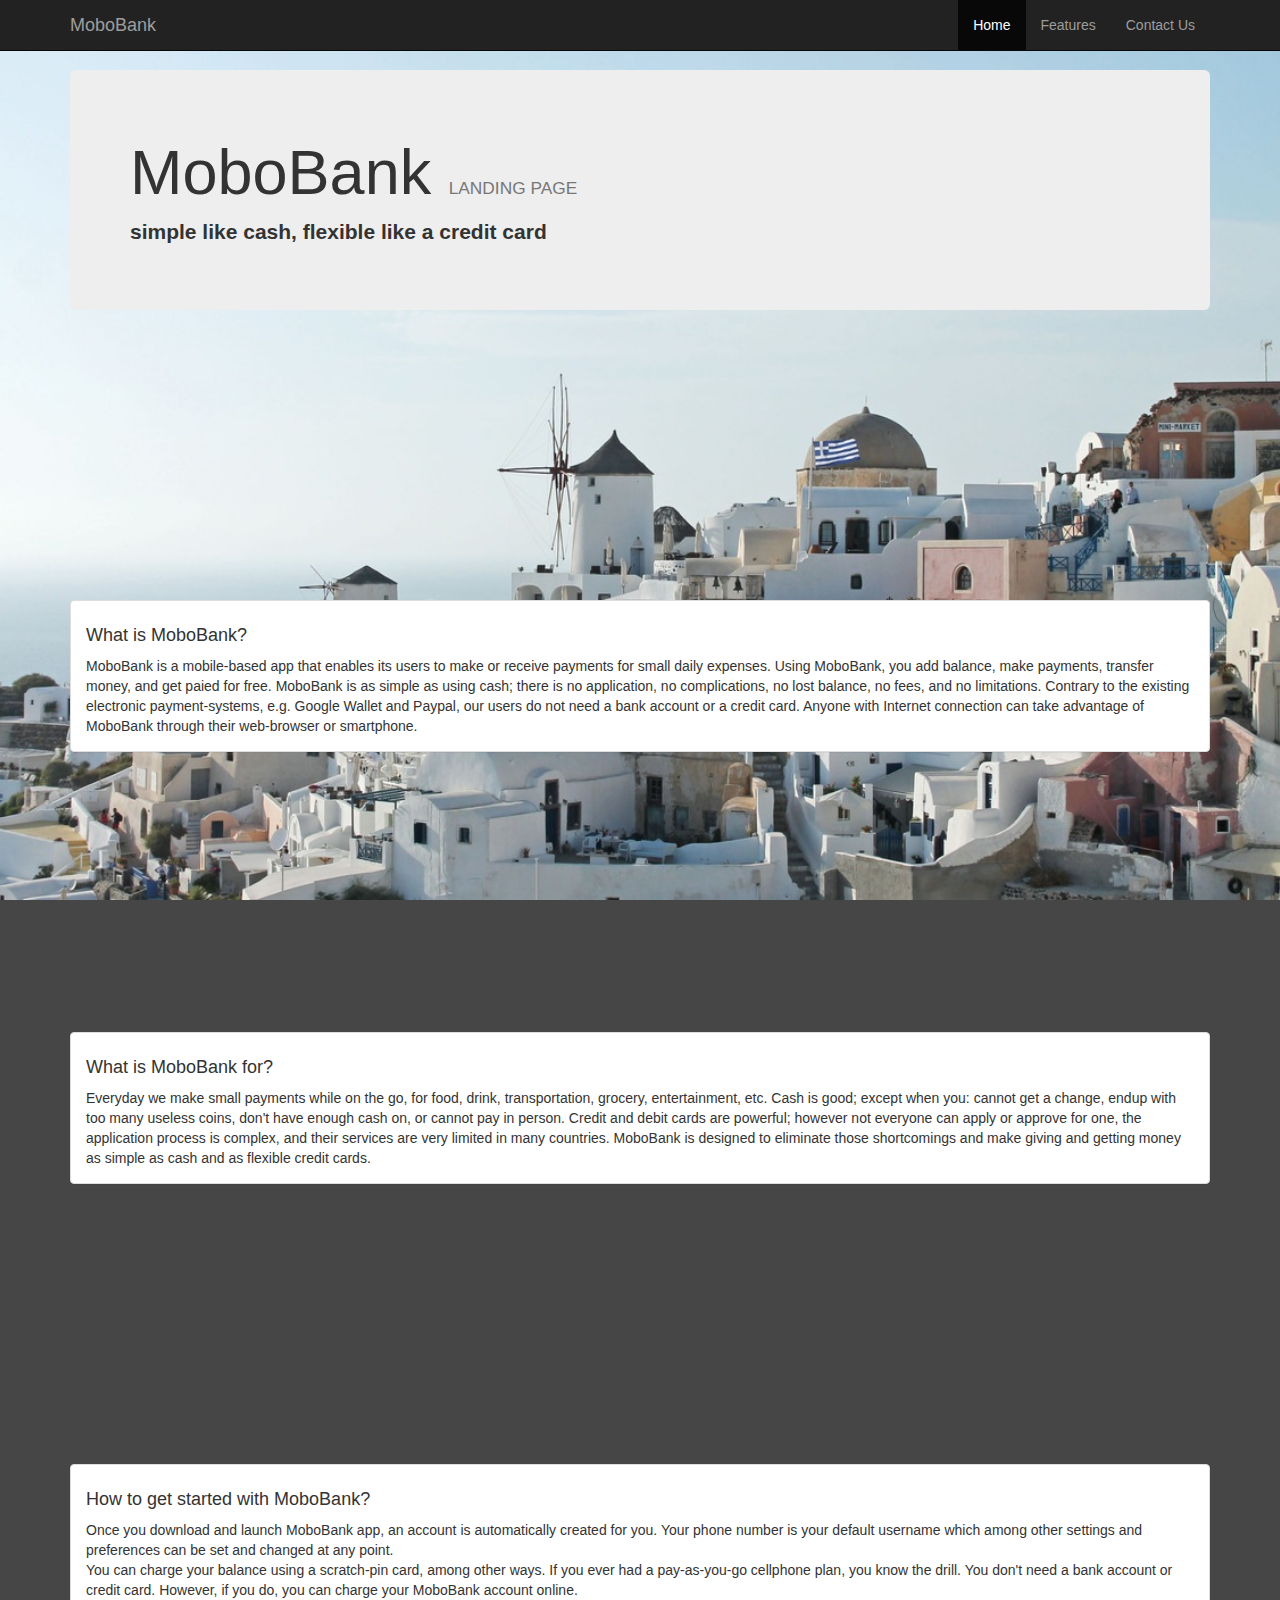
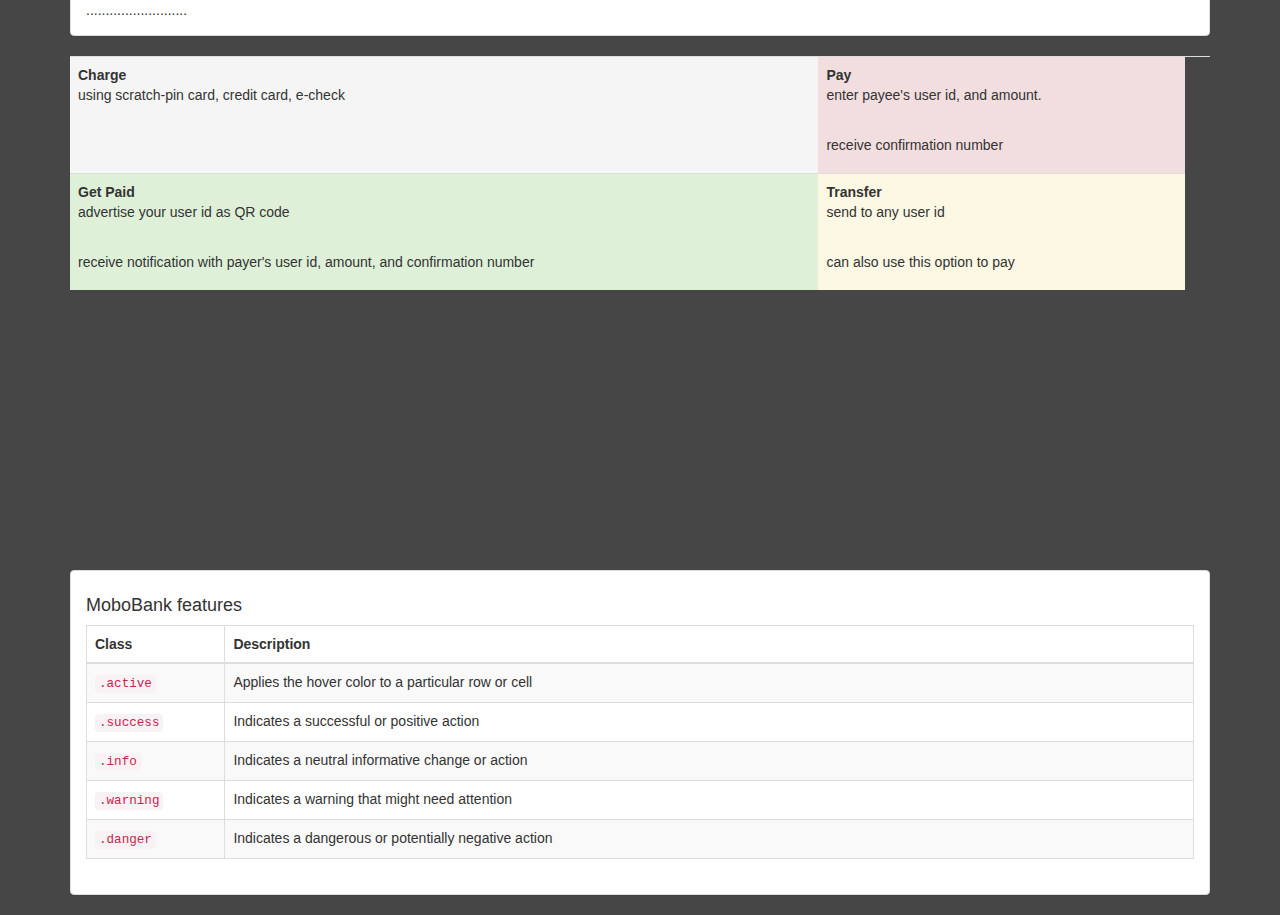
==== MoboBank.com/index.html @ 6861070d "1st" ====
<!DOCTYPE html>
<html>
<head>
	<meta name="viewport" content="width=device-width, initial-scale=1">
	<link rel="stylesheet" href="css/bootstrap.min.css">
	<link rel="stylesheet" type="text/css" href="css/std.css">

	<title>MoboBank Landing Page</title>
</head>
<body>

	<nav class="navbar navbar-inverse navbar-fixed-top">
	<div class="container">
		<div class="navbar-header">
      			<a class="navbar-brand" href="#">MoboBank</a>

			<button type="button" class="navbar-toggle" data-toggle="collapse" data-target="#topMenu">
				<span class="icon-bar"></span>
				<span class="icon-bar"></span>
				<span class="icon-bar"></span>
			</button>


		</div>
		
		<div class="collapse navbar-collapse navbar-right" id="topMenu">
			<ul class="nav navbar-nav">
				<li class="active"><a href="#">Home</a></li>
				<li><a href="#">Features</a></li>
				<li><a href="#">Contact Us</a></li>
			</ul>
		</div>
	</div>
	</nav>

	
	<div class="container">	
	<div class="jumbotron">
	<h1>MoboBank <small><small><small class="text-uppercase">landing page</small></small></small></h1>
	<p><strong>simple like cash, flexible like a credit card</strong></p>
	</div></div>
	

<br><br><br><br><br><br><br><br><br><br><br><br><br>
	<div class="container">
	<div class="panel panel-default">
	<div class="panel-body">
	<h4>What is MoboBank?</h4>
	MoboBank is a mobile-based app that enables its users to make or receive payments for small daily expenses. Using MoboBank, you add balance, make payments, transfer money, and get paied for free. MoboBank is as simple as using cash; there is no application, no complications, no lost balance, no fees, and no limitations. Contrary to the existing electronic payment-systems, e.g. Google Wallet and Paypal, our users do not need a bank account or a credit card. Anyone with Internet connection can take advantage of MoboBank through their web-browser or smartphone.
	</div></div></div>


<br><br><br><br><br><br><br><br><br><br><br><br><br>

	<div class="container">
	<div class="panel panel-default">
	<div class="panel-body">
	<h4>What is MoboBank for?</h4>
	Everyday we make small payments while on the go, for food, drink, transportation, grocery, entertainment, etc. Cash is good; except when you: cannot get a 		change, endup with too many useless coins, don't have enough cash on, or cannot pay in person. Credit and debit cards are powerful; however not everyone can 		apply or approve for one, the application process is complex, and their services are very limited in many countries. MoboBank is designed to eliminate those 		shortcomings and make giving and getting money as simple as cash and as flexible credit cards.
	</div></div></div>

<br><br><br><br><br><br><br><br><br><br><br><br><br>

	
	<div class="container">
	<div class="panel panel-default">
	<div class="panel-body">
	<h4>How to get started with MoboBank?</h4>
	Once you download and launch MoboBank app, an account is automatically created for you. Your phone number is your default username which among other settings and 		preferences can be set and changed at any point. <br>
	You can charge your balance using a scratch-pin card, among other ways. If you ever had a pay-as-you-go cellphone plan, you know the drill. You don't need a bank 		account or credit card. However, if you do, you can charge your MoboBank account online.<br>
	..........................
	</div></div></div>

	<div class="container">
	<div class="table-responsive">
	<table class="table">
	<tbody>
	<tr>
	<td class="active"> <!--col-xs-offset-1 col-xs-10 col-md-offset-1 col-md-4 bg-primary -->
		<strong>Charge</strong>
		<p>using scratch-pin card, credit card, e-check</p>
	</td>

	<td class="danger">
		<strong>Pay</strong>
		<p>enter payee's user id, and amount.</p>
		<br>receive confirmation number</p>
	<td>

	</tr>

	<tr>
	
	<td class="success">
		<strong>Get Paid</strong>
		<p>advertise your user id as QR code</p>
		<br>receive notification with payer's user id, amount, and confirmation number</p>
	</td>
	
	<td class="warning">
		<strong>Transfer</strong>
		<p>send to any user id</p>
		<br>can also use this option to pay</p>
	</td>
	</tr>
	</tbody>
	</table>
	</div></div>

<br><br><br><br><br><br><br><br><br><br><br><br><br>


	<div class="container">
	<div class="panel panel-default">
	<div class="panel-body">		<!--features (what is)-->
	<h4>MoboBank features</h4>
	<div class="table-responsive">
    <table class="table table-bordered table-striped">
      <colgroup>
        <col class="col-xs-1">
        <col class="col-xs-7">
      </colgroup>
      <thead>
        <tr>
          <th>Class</th>
          <th>Description</th>
        </tr>
      </thead>
      <tbody>
        <tr>
          <td>
            <code>.active</code>
          </td>
          <td>Applies the hover color to a particular row or cell</td>
        </tr>
        <tr>
          <td>
            <code>.success</code>
          </td>
          <td>Indicates a successful or positive action</td>
        </tr>
        <tr>
          <td>
            <code>.info</code>
          </td>
          <td>Indicates a neutral informative change or action</td>
        </tr>
        <tr>
          <td>
            <code>.warning</code>
          </td>
          <td>Indicates a warning that might need attention</td>
        </tr>
        <tr>
          <td>
            <code>.danger</code>
          </td>
          <td>Indicates a dangerous or potentially negative action</td>
        </tr>
      </tbody>
    </table>
  </div>
	</div></div></div>

    	<script src="js/jquery-2.1.1.min.js"></script>
	<script src="js/bootstrap.min.js"></script>
</body>
</html>
---- MoboBank.com/css/std.css ----
body {
	background-image: url(img/greece-2.jpg);
	background-position: center center;
	background-repeat: no-repeat;
	background-attachment: fixed;
	background-size: cover;
	background-color: #464646;
	padding-top: 70px;
} 

@media only screen and (max-width: 767px) {
	body {
		background-image: url(img/greece-2_mobile_768.jpg);
	}
}

section {
	background-color: rgba(0, 0, 0, 0.6);
	color: white;
}
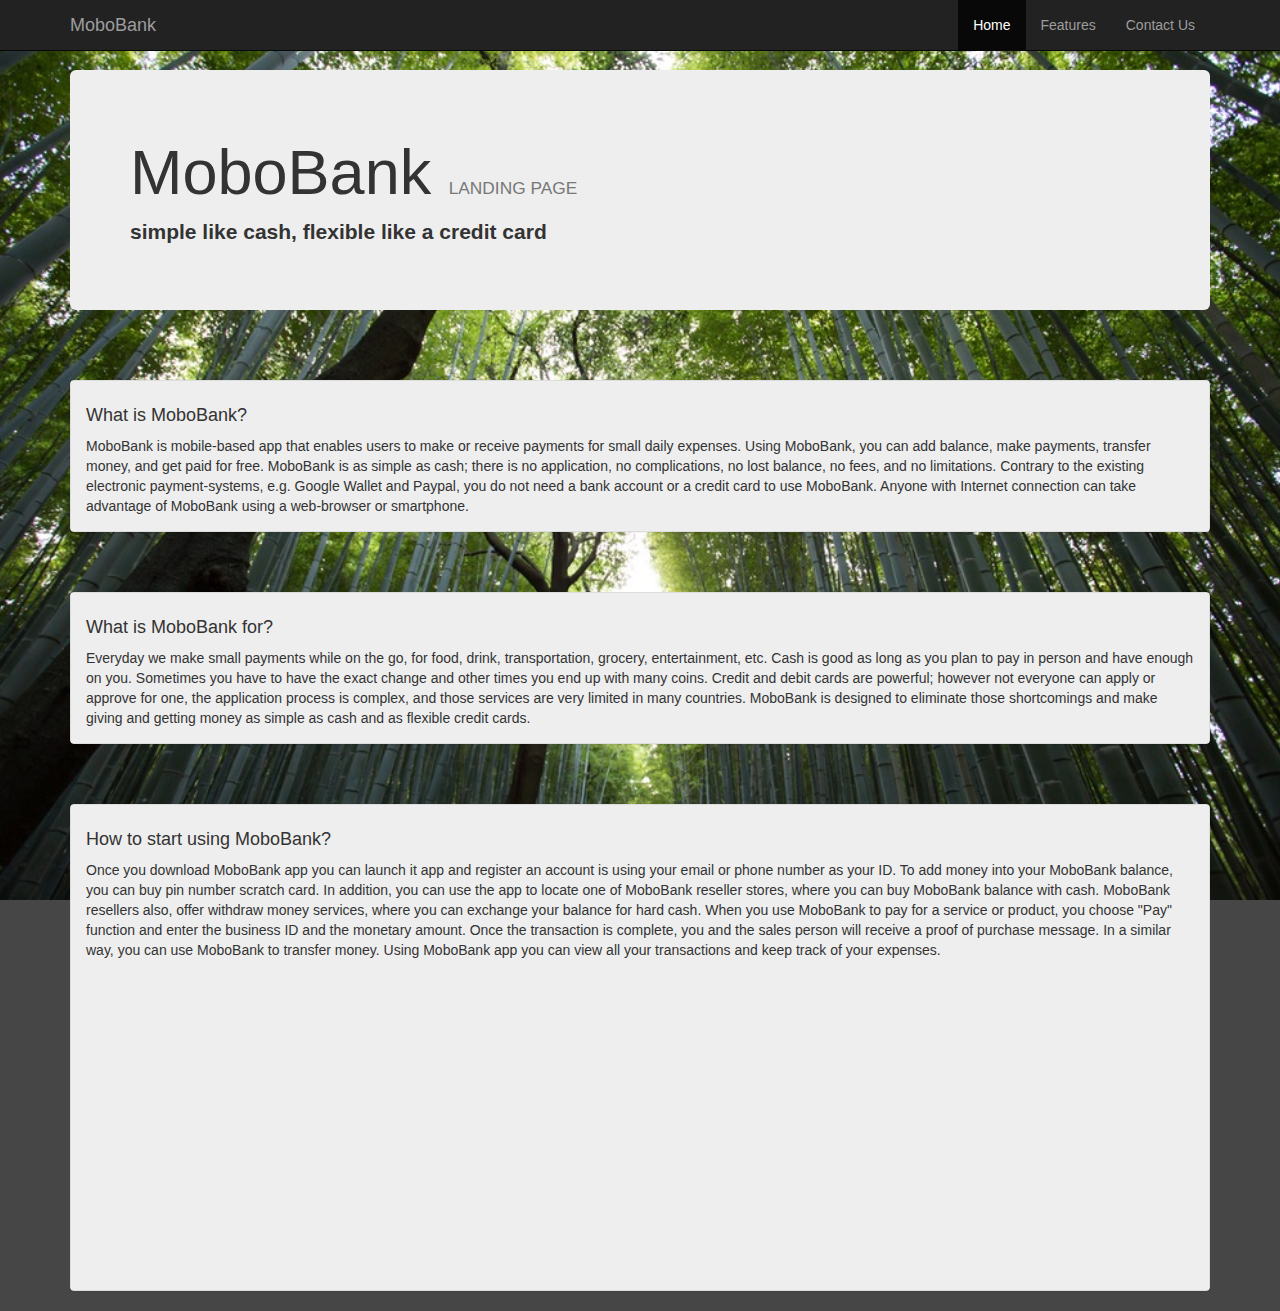
==== commit b44891be: "code refactored using requirejs and put inside 'code' folder" ====
--- a/MoboBank.com/index.html
+++ b/MoboBank.com/index.html
@@ -5,7 +5,7 @@
 	<link rel="stylesheet" href="css/bootstrap.min.css">
 	<link rel="stylesheet" type="text/css" href="css/std.css">
 
-	<title>MoboBank Landing Page</title>
+	<title>MoboBank</title>
 </head>
 <body>
 
@@ -39,127 +39,46 @@
 	<h1>MoboBank <small><small><small class="text-uppercase">landing page</small></small></small></h1>
 	<p><strong>simple like cash, flexible like a credit card</strong></p>
 	</div></div>
-	
-
-<br><br><br><br><br><br><br><br><br><br><br><br><br>
+    <br><br>
 	<div class="container">
 	<div class="panel panel-default">
-	<div class="panel-body">
+	<div class="panel-body c4">
 	<h4>What is MoboBank?</h4>
-	MoboBank is a mobile-based app that enables its users to make or receive payments for small daily expenses. Using MoboBank, you add balance, make payments, transfer money, and get paied for free. MoboBank is as simple as using cash; there is no application, no complications, no lost balance, no fees, and no limitations. Contrary to the existing electronic payment-systems, e.g. Google Wallet and Paypal, our users do not need a bank account or a credit card. Anyone with Internet connection can take advantage of MoboBank through their web-browser or smartphone.
-	</div></div></div>
-
-
-<br><br><br><br><br><br><br><br><br><br><br><br><br>
-
+	MoboBank is mobile-based app that enables users to make or receive payments for small daily expenses. 
+        Using MoboBank, you can add balance, make payments, transfer money, and get paid for free. 
+        MoboBank is as simple as cash; there is no application, no complications, no lost balance, no fees, and no limitations. 
+        Contrary to the existing electronic payment-systems, e.g. Google Wallet and Paypal, you do not need a bank account or a credit card to use MoboBank. 
+        Anyone with Internet connection can take advantage of MoboBank using a web-browser or smartphone.
+        </div></div></div>
+    <br><br>
 	<div class="container">
 	<div class="panel panel-default">
-	<div class="panel-body">
+	<div class="panel-body c4">
 	<h4>What is MoboBank for?</h4>
-	Everyday we make small payments while on the go, for food, drink, transportation, grocery, entertainment, etc. Cash is good; except when you: cannot get a 		change, endup with too many useless coins, don't have enough cash on, or cannot pay in person. Credit and debit cards are powerful; however not everyone can 		apply or approve for one, the application process is complex, and their services are very limited in many countries. MoboBank is designed to eliminate those 		shortcomings and make giving and getting money as simple as cash and as flexible credit cards.
+	Everyday we make small payments while on the go, for food, drink, transportation, grocery, entertainment, etc. 
+        Cash is good as long as you plan to pay in person and have enough on you. 
+        Sometimes you have to have the exact change and other times you end up with many coins.
+        Credit and debit cards are powerful; however not everyone can apply or approve for one, the application process is complex, and those services are very limited in many countries. 
+        MoboBank is designed to eliminate those shortcomings and make giving and getting money as simple as cash and as flexible credit cards.
 	</div></div></div>
-
-<br><br><br><br><br><br><br><br><br><br><br><br><br>
-
-	
+    <br><br>	
 	<div class="container">
 	<div class="panel panel-default">
-	<div class="panel-body">
-	<h4>How to get started with MoboBank?</h4>
-	Once you download and launch MoboBank app, an account is automatically created for you. Your phone number is your default username which among other settings and 		preferences can be set and changed at any point. <br>
-	You can charge your balance using a scratch-pin card, among other ways. If you ever had a pay-as-you-go cellphone plan, you know the drill. You don't need a bank 		account or credit card. However, if you do, you can charge your MoboBank account online.<br>
-	..........................
-	</div></div></div>
-
-	<div class="container">
-	<div class="table-responsive">
-	<table class="table">
-	<tbody>
-	<tr>
-	<td class="active"> <!--col-xs-offset-1 col-xs-10 col-md-offset-1 col-md-4 bg-primary -->
-		<strong>Charge</strong>
-		<p>using scratch-pin card, credit card, e-check</p>
-	</td>
-
-	<td class="danger">
-		<strong>Pay</strong>
-		<p>enter payee's user id, and amount.</p>
-		<br>receive confirmation number</p>
-	<td>
-
-	</tr>
-
-	<tr>
-	
-	<td class="success">
-		<strong>Get Paid</strong>
-		<p>advertise your user id as QR code</p>
-		<br>receive notification with payer's user id, amount, and confirmation number</p>
-	</td>
-	
-	<td class="warning">
-		<strong>Transfer</strong>
-		<p>send to any user id</p>
-		<br>can also use this option to pay</p>
-	</td>
-	</tr>
-	</tbody>
-	</table>
-	</div></div>
-
-<br><br><br><br><br><br><br><br><br><br><br><br><br>
-
-
-	<div class="container">
-	<div class="panel panel-default">
-	<div class="panel-body">		<!--features (what is)-->
-	<h4>MoboBank features</h4>
-	<div class="table-responsive">
-    <table class="table table-bordered table-striped">
-      <colgroup>
-        <col class="col-xs-1">
-        <col class="col-xs-7">
-      </colgroup>
-      <thead>
-        <tr>
-          <th>Class</th>
-          <th>Description</th>
-        </tr>
-      </thead>
-      <tbody>
-        <tr>
-          <td>
-            <code>.active</code>
-          </td>
-          <td>Applies the hover color to a particular row or cell</td>
-        </tr>
-        <tr>
-          <td>
-            <code>.success</code>
-          </td>
-          <td>Indicates a successful or positive action</td>
-        </tr>
-        <tr>
-          <td>
-            <code>.info</code>
-          </td>
-          <td>Indicates a neutral informative change or action</td>
-        </tr>
-        <tr>
-          <td>
-            <code>.warning</code>
-          </td>
-          <td>Indicates a warning that might need attention</td>
-        </tr>
-        <tr>
-          <td>
-            <code>.danger</code>
-          </td>
-          <td>Indicates a dangerous or potentially negative action</td>
-        </tr>
-      </tbody>
-    </table>
-  </div>
+	<div class="panel-body c4">
+	<h4>How to start using MoboBank?</h4>
+	Once you download MoboBank app you can launch it app and register an account is using your email or phone number as your ID. 
+        To add money into your MoboBank balance, you can buy pin number scratch card. 
+        In addition, you can use the app to locate one of MoboBank reseller stores, where you can buy MoboBank balance with cash.
+        MoboBank resellers also, offer withdraw money services, where you can exchange your balance for hard cash.
+        When you use MoboBank to pay for a service or product, you choose "Pay" function and enter the business ID and the monetary amount.
+        Once the transaction is complete, you and the sales person will receive a proof of purchase message.
+        In a similar way, you can use MoboBank to transfer money.
+        Using MoboBank app you can view all your transactions and keep track of your expenses. 
+        <br><br>
+        <center>
+        <iframe width="480" height="270" src="https://www.youtube.com/embed/EvdbAcVvv0g" frameborder="0" allowfullscreen></iframe>
+        </center>
+        <br>
 	</div></div></div>
 
     	<script src="js/jquery-2.1.1.min.js"></script>
--- a/MoboBank.com/css/std.css
+++ b/MoboBank.com/css/std.css
@@ -1,5 +1,5 @@
 body {
-	background-image: url(img/greece-2.jpg);
+	background-image: url(img/photo-1420745981456-b95fe23f5753.jpg);
 	background-position: center center;
 	background-repeat: no-repeat;
 	background-attachment: fixed;
@@ -18,3 +18,7 @@
 	background-color: rgba(0, 0, 0, 0.6);
 	color: white;
 }
+
+.c4 {
+    background: #EEEEEE;
+}